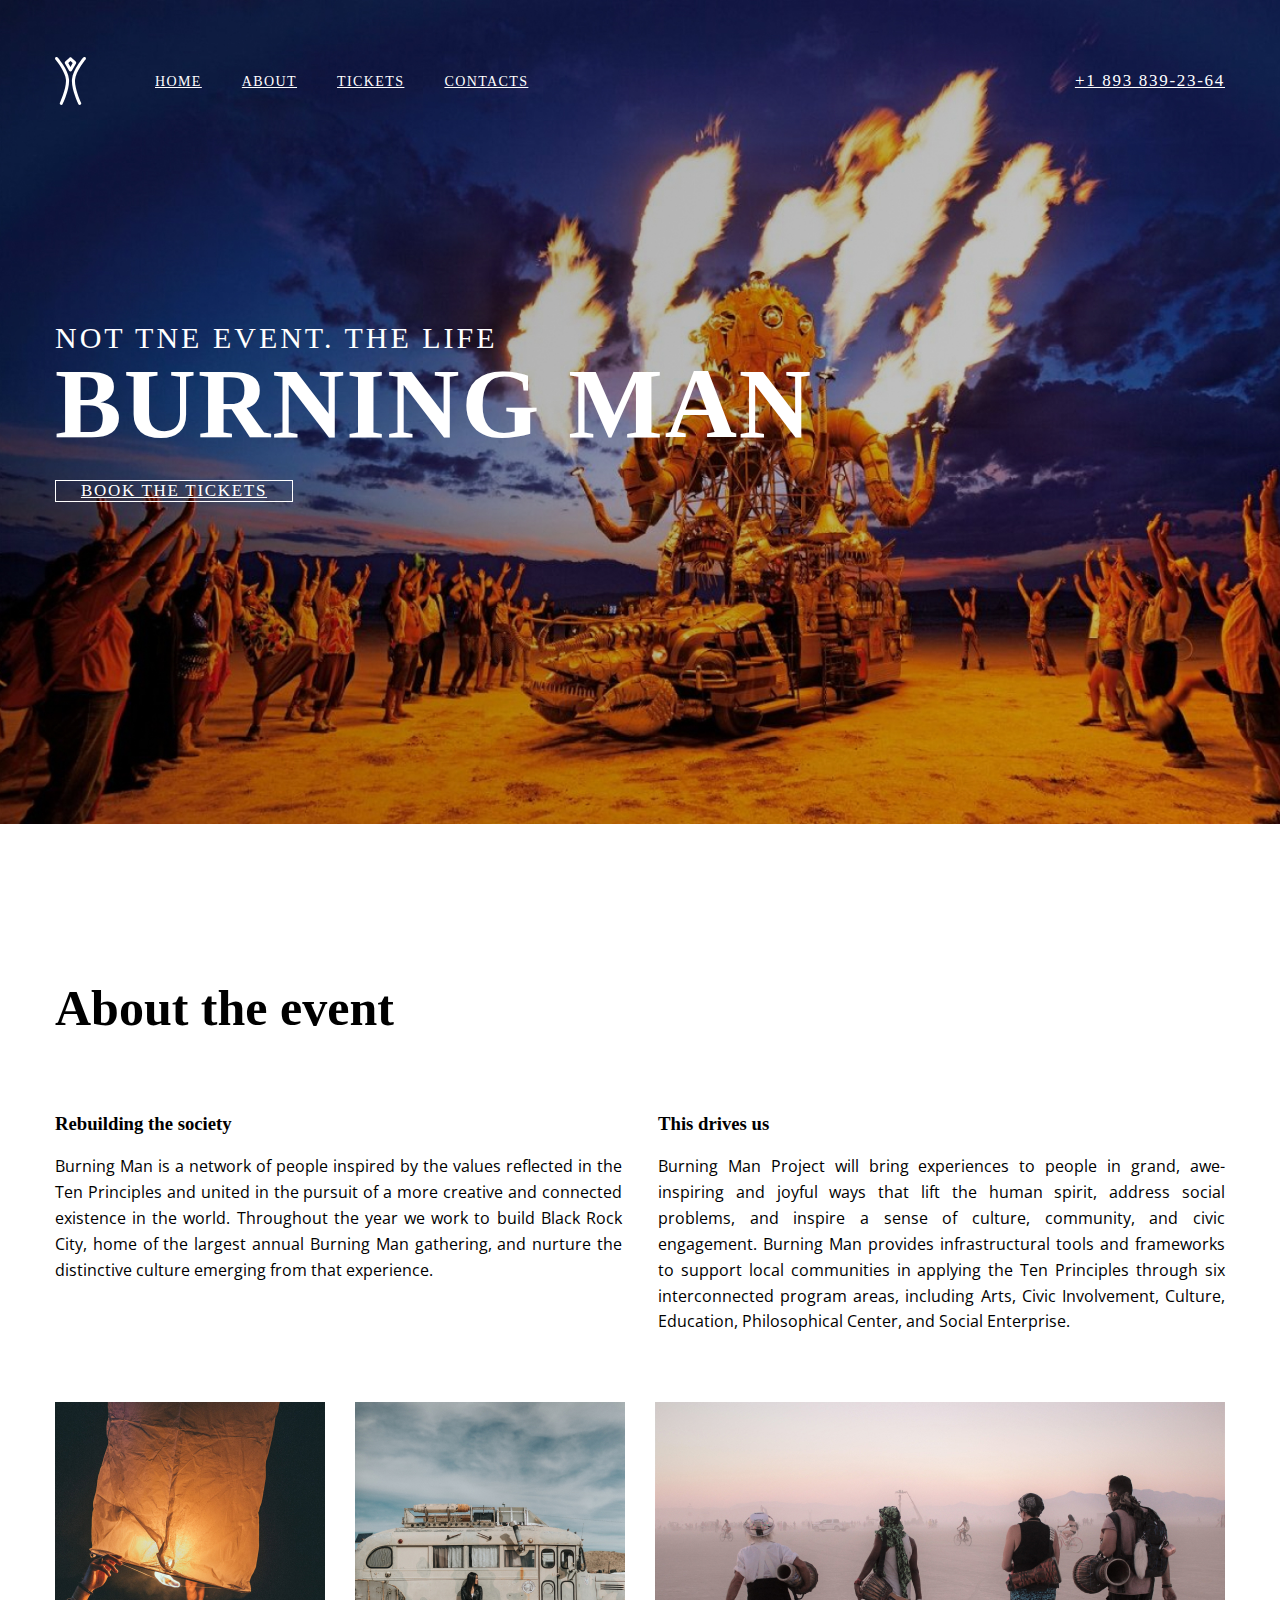
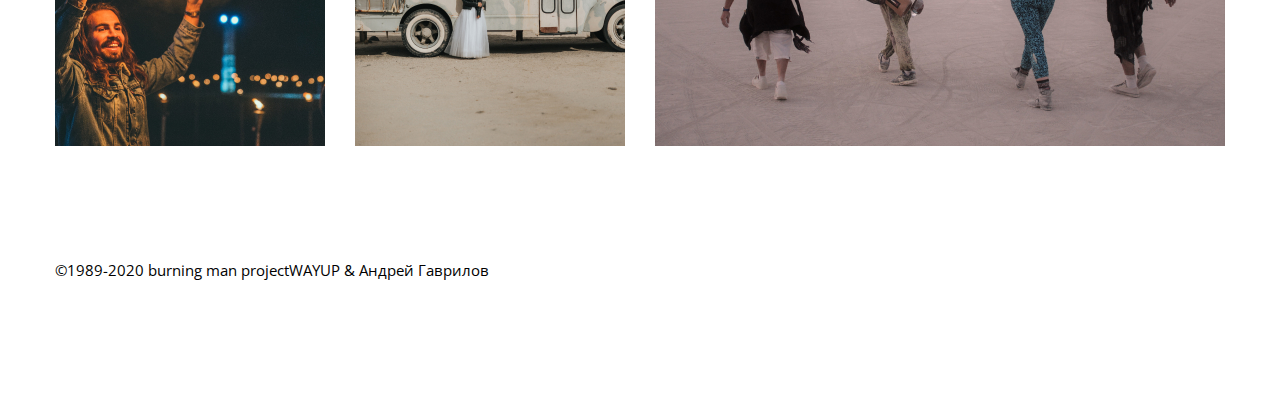
==== index.html @ 8df898b0 "finished" ====
<!DOCTYPE html>
<html lang="en">
<head>
	<meta charset="UTF-8">
	<meta name="viewport" content="width=device-width, initial-scale=1.0">
	<title>Document</title>
	<link href="https://fonts.googleapis.com/css2?family=Anton&family=Open+Sans&display=swap" rel="stylesheet">
	<link rel="stylesheet" href="css/main.css">
</head>
<body>
	<header  id="header" class="header">
		<div class="container">
			<div class="nav">
				<img src="img/logo.svg" alt="Burning Man" class="logo">
				<ul class="menu">
					<li>
						<a href="#">Home</a>
					</li>
					<li>
						<a href="#">About</a>
					</li>
					<li>
						<a href="#">Tickets</a>
					</li>
					<li>
						<a href="#">Contacts</a>
					</li>
				</ul>
				<a href="tell: +18938392364" class="tell">
					+1 893 839-23-64
				</a>
			</div>
			<div class="offer">
				<p>Not tne event. The life</p>
				<h1>
					Burning MAN
				</h1>
				<a href="#" class="btn">Book the tickets</a>
			</div>
		</div>
	</header>
	<section  id="about" class="about">
		<div class="container">
			<h2>About the event</h2>
			<div class="discription">
				<div class="desc-left">
					<h3>Rebuilding the society</h3>
					<p>
						Burning Man is a network of people inspired by the values reflected in the Ten Principles and united in the pursuit of a more creative and connected existence in the world. Throughout the year we work to build Black Rock City, home of the largest annual Burning Man gathering, and nurture the distinctive culture emerging from that experience. 
					</p>
				</div>
				<div class="desc-right">
					<h3>This drives us</h3>
					<p>
						Burning Man Project will bring experiences to people in grand, awe-inspiring and joyful ways that lift the human spirit, address social problems, and inspire a sense of culture, community, and civic engagement. Burning Man provides infrastructural tools and frameworks to support local communities in applying the Ten Principles through six interconnected program areas, including Arts, Civic Involvement, Culture, Education, Philosophical Center, and Social Enterprise.
					</p>
				</div>
			</div>
			<div class="gallery">
				<img src="img/img1.jpg" alt="Event photo 1">
				<img src="img/img2.jpg" alt="Event photo 1">
				<img src="img/img3.jpg" alt="Event photo 1">
			</div>
		</div>
	</section>
	<footer id="footer" class="footer">
		<div class="container">
			<div class="footer-text">
				<p>
					©1989-2020 burning man project
				</p>
				<p>
					 WAYUP & Андрей Гаврилов
				</p>
			</div>
		</div>
	</footer>
</body>
</html>
---- css/main.css ----
body {
	padding: 0;
	margin: 0;
	font-family: 'Anton' serif;
	color: #000
	font-size: 16px;
}
h1, h2. h3, h4, h5, h6 {
	padding: 0;
	margin: 0;
	text-transform: uppercase;
}
ul, li {
	display: block;
	margin: 0;
	padding: 0;
}
section {
	padding-top: 113px;
}
p {
	margin: 0;
}
h2 {
	font-size: 50px;
	margin-bottom: 58px;
}
.container{
	width: 1170px;
	margin: 0 auto;
}
.header{
	background: url('../img/header-bg.jpg') no-repeat center top / cover; 
	padding-top: 57px;
	color: #fff;
	padding-bottom: 322px;
}
header a {
	color: #fff;
}
.logo {
	margin-right: 69px;
}
.menu {
	display: flex;
}
.menu li a {
	text-transform: uppercase;
	font-size: 14px;
	letter-spacing: 0.1em;
}
.menu li {
	margin-right: 40px;
}
.tell{
	font-size: 17px;
	margin-left: auto;
	letter-spacing: 0.1em;
}
.nav {
	display: flex;
	align-items: center;
}
.offer {
	text-transform: uppercase;
	margin-top: 216px;
}
.offer p {
	font-size: 30px;
	letter-spacing: 0.1em;}
.offer h1 {
	font-size: 100px;
	margin-bottom: 19px;
	margin-top: -9px;
	letter-spacing: 0.02em;
	font-family: 'Anton' serif;
}
.btn {
	display: block;
	width: 238px;
	font-size: 17px;
	text-align: center;
	letter-spacing: 0.1em;
	padding: 17px 47px
	border: 1px solid #ffffff;
	border: 1px solid #FFFFFF; /*??????*/
	box-sizing: border-box;
	transition: all 0.5s ease;
}
.btn:hover {
	background: #fff;
	color: #000;
}
.discription  {
	display: flex;
	justify-content: space-between;
}
.discription p {
	font-family: Open Sans;
	font-weight: 400;
	text-align: justify;
	line-height: 1.62em;
}
.desc-left, .desc-right {
	width: 567px;
}
.gallery {
	margin-top: 67px;
	display: flex;
	justify-content: space-between;
}
.footer-text {
	display: flex;
	font-size: 15px;
	padding: 114px 0;
	font-family: 'Open Sans', sans-serif;
}
.footer-text {
	margin-right: 67px;
}
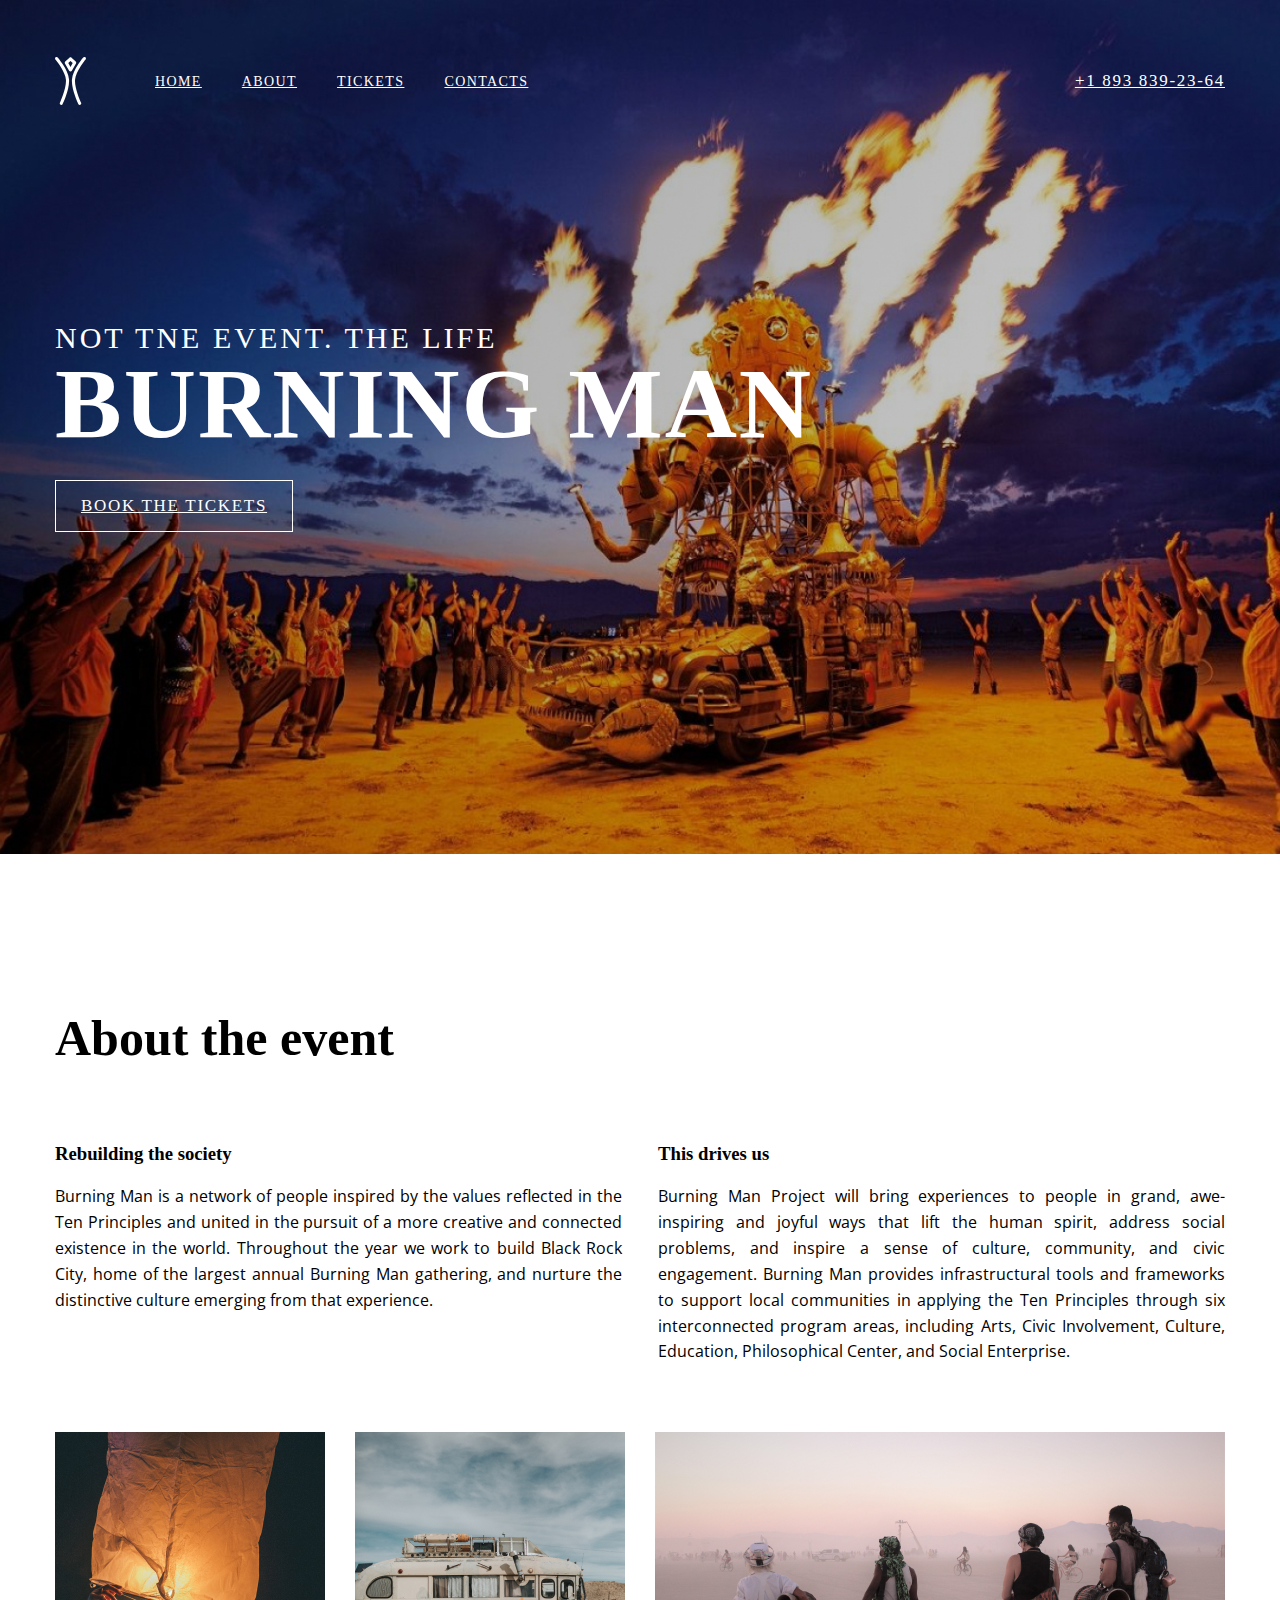
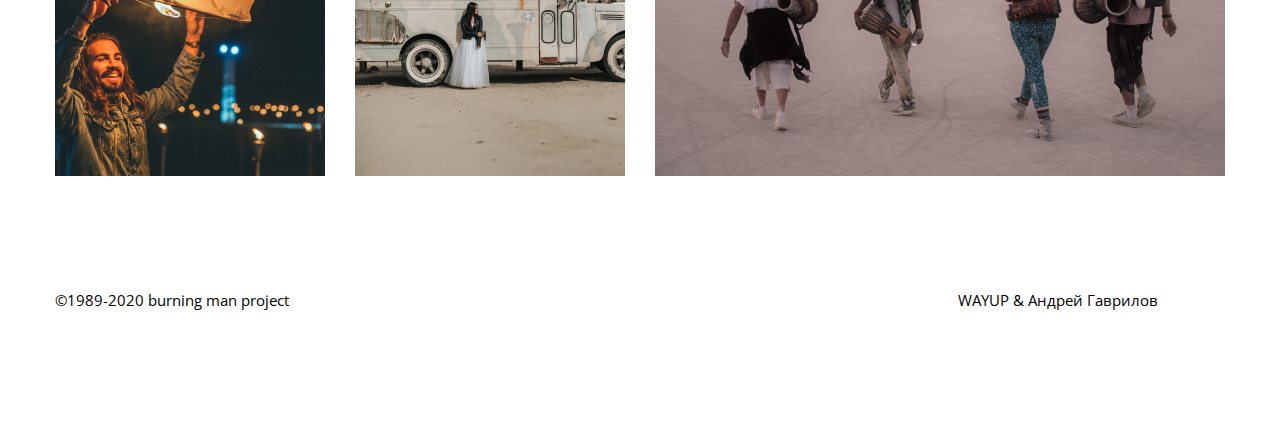
==== commit 2c1e9817: "finished" ====
--- a/index.html
+++ b/index.html
@@ -70,7 +70,7 @@
 					©1989-2020 burning man project
 				</p>
 				<p>
-					 WAYUP & Андрей Гаврилов
+					WAYUP & Андрей Гаврилов
 				</p>
 			</div>
 		</div>
--- a/css/main.css
+++ b/css/main.css
@@ -78,6 +78,7 @@
 .btn {
 	display: block;
 	width: 238px;
+	padding: 15px;
 	font-size: 17px;
 	text-align: center;
 	letter-spacing: 0.1em;
@@ -86,6 +87,7 @@
 	border: 1px solid #FFFFFF; /*??????*/
 	box-sizing: border-box;
 	transition: all 0.5s ease;
+
 }
 .btn:hover {
 	background: #fff;
@@ -117,4 +119,5 @@
 }
 .footer-text {
 	margin-right: 67px;
+	justify-content: space-between;
 }